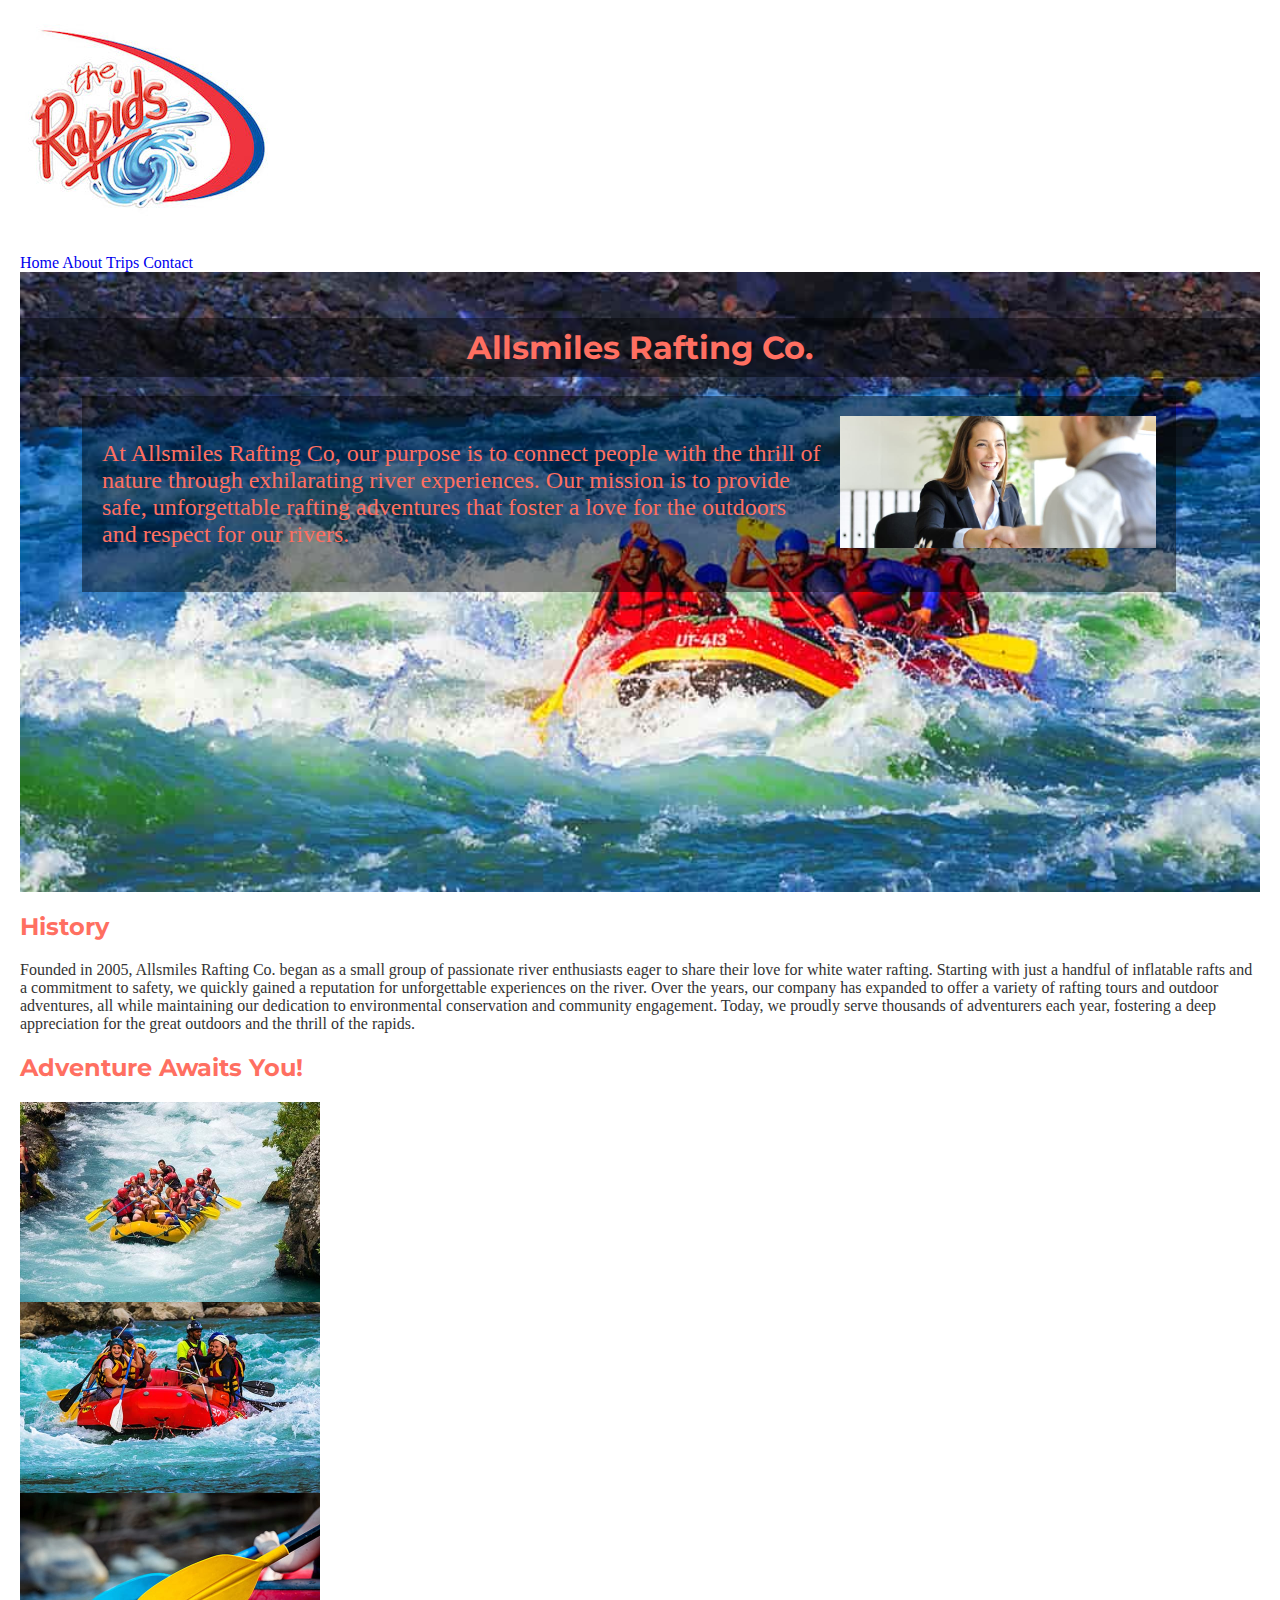
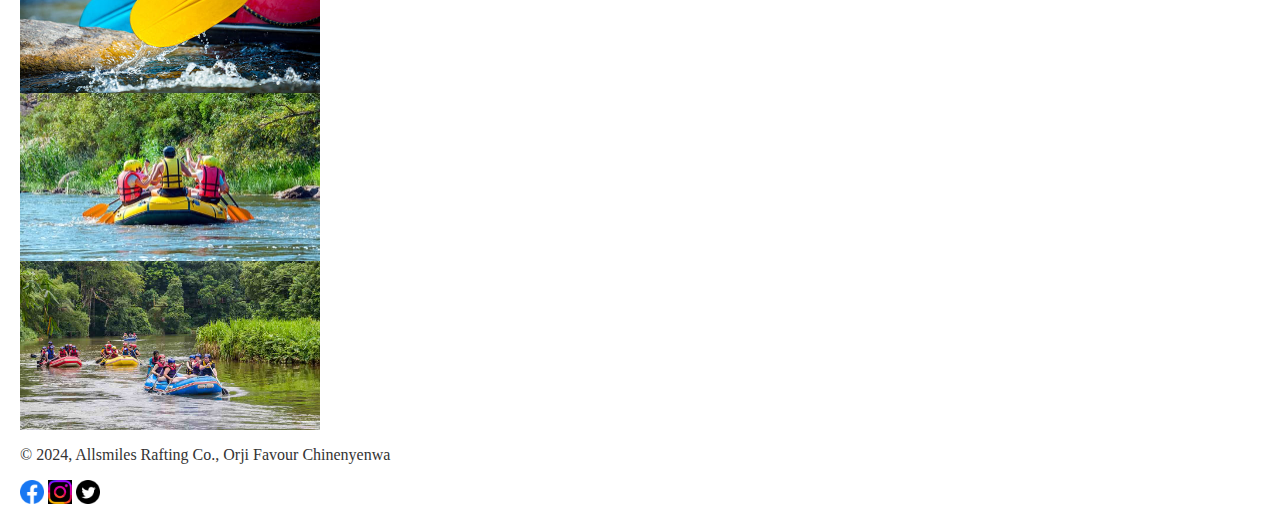
==== wwr/about.html @ e2e1b5d8 "add" ====
<!DOCTYPE html>
<html lang="en">
<head>
    <meta charset="UTF-8">
    <meta name="viewport" content="width=device-width, initial-scale=1.0">
    <title>Allsmiles Rafting Co</title>
    <link rel="stylesheet" href="styles/rafting.css">
<link rel="preconnect" href="https://fonts.googleapis.com">
<link rel="preconnect" href="https://fonts.gstatic.com" crossorigin>
<link href="https://fonts.googleapis.com/css2?family=Montserrat:ital,wght@0,100..900;1,100..900&family=Roboto:ital,wght@0,100;0,300;0,400;0,500;0,700;0,900;1,100;1,300;1,400;1,500;1,700;1,900&display=swap" rel="stylesheet">
</head>
<body>
    <header> 
        <img src="images/logo.jpg" alt="your logo">
        <nav>
            <a href="#">Home</a>
            <a href="#">About</a>
            <a href="#">Trips</a>
            <a href="#">Contact</a>
        </nav>
    </header>
    <main>
        <div class="hero">
            <img src="/wwr/images/hero.jpg" alt="hero">
            <h1> Allsmiles Rafting Co.</h1>
            <article>
                <img src="/wwr/images/happyclient.jpg" alt="Happy client">
                <p>
                At Allsmiles Rafting Co, our purpose is to connect people with the thrill of nature through exhilarating river experiences.
                Our mission is to provide safe, unforgettable rafting adventures that foster a love for the outdoors and respect for our rivers.
                </p>
            </article>
        </div>

            <section>
                <h2>
                    History
                </h2>
                <p>
                 Founded in 2005, Allsmiles Rafting Co. began as a small group of passionate river enthusiasts eager to share their love for white water rafting. 
                Starting with just a handful of inflatable rafts and a commitment to safety, we quickly gained a reputation for unforgettable experiences on the river.
                Over the years, our company has expanded to offer a variety of rafting tours and outdoor adventures, all while maintaining our dedication to environmental conservation and community engagement. 
                Today, we proudly serve thousands of adventurers each year, fostering a deep appreciation for the great outdoors and the thrill of the rapids.
                </p>
            </section>

            <section>
                <h2>Adventure Awaits You!</h2>
                    <img src="images/image1.jpg" alt="image1">
                    <img src="images/image2.jpg" alt="image2">
                    <img src="images/image3.jpg" alt="image3">
                    <img src="images/image4.jpg" alt="image4">
                    <img src="images/image5.jpg" alt="image5">
            </section>
    </main>

    <footer>
        <p> &copy; 2024, Allsmiles Rafting Co., Orji Favour Chinenyenwa</p>
        <nav class="sociallink">
        <a href="https//facebook.com"><img src="images/facebook.png" alt="facebook"></a>
        <a href="https//instagram.com"><img src="images/instagram.jpg" alt="instagram"></a>
        <a href="https//twitter.com"><img src="images/twitter.png" alt="twitter"></a>
        </nav>
    </footer>
</body>

</html>
---- wwr/styles/rafting.css ----
:root {
  --primary-color: #001F3F;
  --secondary-color: #A4D65E;
  --accent1-color: #333333;
  --background-color: #FFFFFF;
  --accent2-color: #FF6F61;
  --text-color: #333333;
}

body {
    background-color: var(--background-color);
    color: var(--text-color);
    margin: 0 auto;
    padding: 0 20px;
}

a {
    text-decoration: none;
}

h1, h2 {
    font-family: "Montserrat", Roboto;
    color:#FF6F61;
}

.hero {
    position: relative;

}

.hero img {
    display: block;
    width: 100%;
    height: auto;
}

.hero h1{
    position: absolute;
    top: 4%;
    width: 100%;
    text-align: center;
    font-weight: 700;
    background-color: #00000070;
    padding: 10px 0px;
    color: var(--accent2-color)
}

.hero article {
    position: absolute;
    top: 20%;
    left: 5%;
    padding: 20px;
    width: 85%;
    background-color: #00000070;
}

.hero article p {
    color: var(--accent2-color);
    font-weight: 400;
    font-size: 24px;
}

.hero article img {
    float: right;
    margin-left: 15px;
    max-width: 30%;
    height: auto;
}

section img {
    display: block;
    width: 300px;
}

footer nav a img {
    width: 24px;
    height: auto;
}
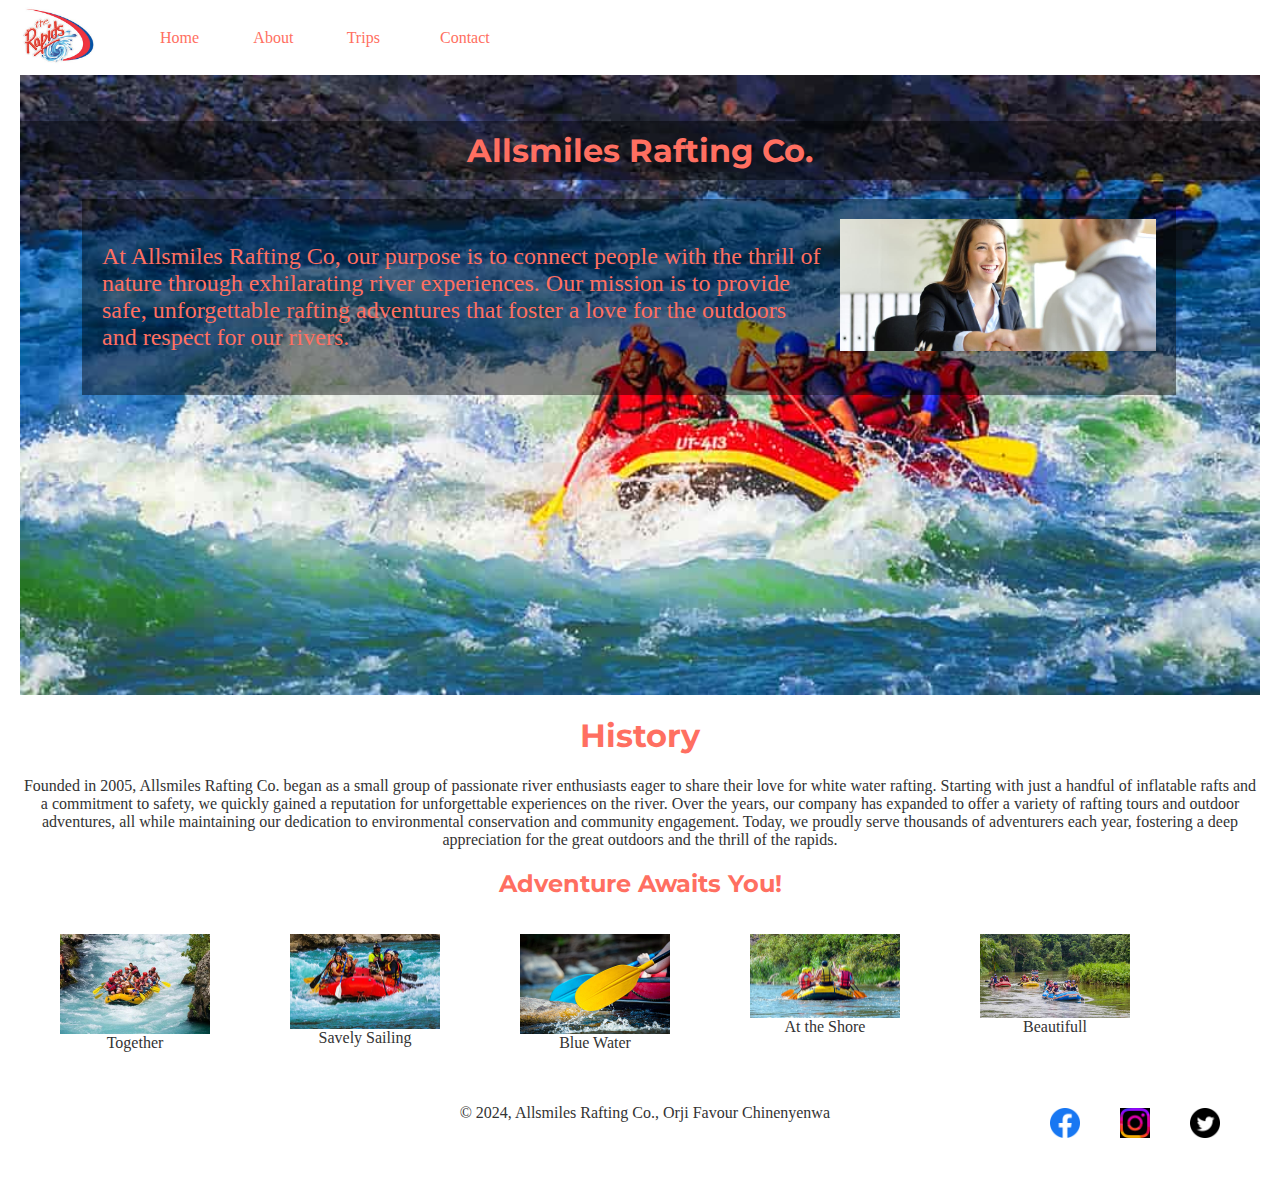
==== commit 34446d81: "add" ====
--- a/wwr/about.html
+++ b/wwr/about.html
@@ -12,7 +12,7 @@
 <body>
     <header> 
         <img src="images/logo.jpg" alt="your logo">
-        <nav>
+        <nav class="navigation">
             <a href="#">Home</a>
             <a href="#">About</a>
             <a href="#">Trips</a>
@@ -21,10 +21,10 @@
     </header>
     <main>
         <div class="hero">
-            <img src="/wwr/images/hero.jpg" alt="hero">
+            <img src="images/hero.jpg" alt="hero">
             <h1> Allsmiles Rafting Co.</h1>
             <article>
-                <img src="/wwr/images/happyclient.jpg" alt="Happy client">
+                <img src="images/happyclient.jpg" alt="Happy client">
                 <p>
                 At Allsmiles Rafting Co, our purpose is to connect people with the thrill of nature through exhilarating river experiences.
                 Our mission is to provide safe, unforgettable rafting adventures that foster a love for the outdoors and respect for our rivers.
@@ -32,35 +32,42 @@
             </article>
         </div>
 
-            <section>
-                <h2>
+            <section class="history">
+                <h1>
                     History
-                </h2>
+                </h1>
                 <p>
-                 Founded in 2005, Allsmiles Rafting Co. began as a small group of passionate river enthusiasts eager to share their love for white water rafting. 
-                Starting with just a handful of inflatable rafts and a commitment to safety, we quickly gained a reputation for unforgettable experiences on the river.
-                Over the years, our company has expanded to offer a variety of rafting tours and outdoor adventures, all while maintaining our dedication to environmental conservation and community engagement. 
-                Today, we proudly serve thousands of adventurers each year, fostering a deep appreciation for the great outdoors and the thrill of the rapids.
+                Founded in 2005, Allsmiles Rafting Co. began as a small group of passionate river enthusiasts eager to share their love for white water rafting. 
+                Starting with just a handful of inflatable rafts and a commitment to safety, 
+                we quickly gained a reputation for unforgettable experiences on the river.
+                Over the years, our company has expanded to offer a variety of rafting tours and outdoor adventures,
+                 all while maintaining our dedication to environmental conservation and community engagement. 
+                Today, we proudly serve thousands of adventurers each year, 
+                fostering a deep appreciation for the great outdoors and the thrill of the rapids.
                 </p>
             </section>
 
-            <section>
+            <section class="adventure">
                 <h2>Adventure Awaits You!</h2>
-                    <img src="images/image1.jpg" alt="image1">
-                    <img src="images/image2.jpg" alt="image2">
-                    <img src="images/image3.jpg" alt="image3">
-                    <img src="images/image4.jpg" alt="image4">
-                    <img src="images/image5.jpg" alt="image5">
-            </section>
+                <div class="image">
+                    <figure><img src="images/image1.jpg" alt="Together." /><figcaption> Together </figcaption></figure>
+                    <figure><img src="images/image2.jpg" alt="Savely Sailing." /><figcaption> Savely Sailing</figcaption></figure>
+                    <figure><img src="images/image3.jpg" alt="Blue Water." /><figcaption> Blue Water</figcaption></figure>
+                    <figure><img src="images/image4.jpg" alt="At the Shore." /><figcaption> At the Shore </figcaption></figure>
+                    <figure><img src="images/image5.jpg" alt="Beautiful." /><figcaption> Beautifull </figcaption></figure>
+                </div>
+                </section>
     </main>
 
-    <footer>
+    <footer class="footer">
+        <div class="social-icons">
         <p> &copy; 2024, Allsmiles Rafting Co., Orji Favour Chinenyenwa</p>
         <nav class="sociallink">
-        <a href="https//facebook.com"><img src="images/facebook.png" alt="facebook"></a>
+        <a href="https//facebook.com"><img src="images/facebook.jpg" alt="facebook"></a>
         <a href="https//instagram.com"><img src="images/instagram.jpg" alt="instagram"></a>
-        <a href="https//twitter.com"><img src="images/twitter.png" alt="twitter"></a>
+        <a href="https//twitter.com"><img src="images/twitter.jpg" alt="twitter"></a>
         </nav>
+        </div>
     </footer>
 </body>
 
--- a/wwr/styles/rafting.css
+++ b/wwr/styles/rafting.css
@@ -75,4 +75,67 @@
 footer nav a img {
     width: 24px;
     height: auto;
-}+}
+
+header {
+    display: grid;
+    grid-template-columns: 120px 1fr 2fr;
+    align-items: center;
+}
+
+nav {
+    display: flex;
+    list-style: none;
+}
+
+header img {
+    width: 75px;
+    height: auto;
+}
+
+nav a {
+    flex: 1 1 100%;
+    display: block;
+    color: #FF6F61;
+    text-decoration: none;
+    padding: 20px;
+}
+
+nav a:hover {
+    color: #333333;
+}
+
+.history {
+    display: block;
+    text-align: center;
+}
+
+.image {
+    display: flex;
+}
+
+.adventure {
+    display: block;
+    text-align: center;
+}
+
+.footer {
+    display: flex;
+    justify-content: flex-end;
+    padding: 20px; 
+}
+
+.social-icons {
+    display: flex; 
+    gap: 200px;
+}
+
+.social-icons img {
+    width: 30px; 
+    height: auto; 
+}
+
+.image figure img {
+    width: 150px;
+}
+
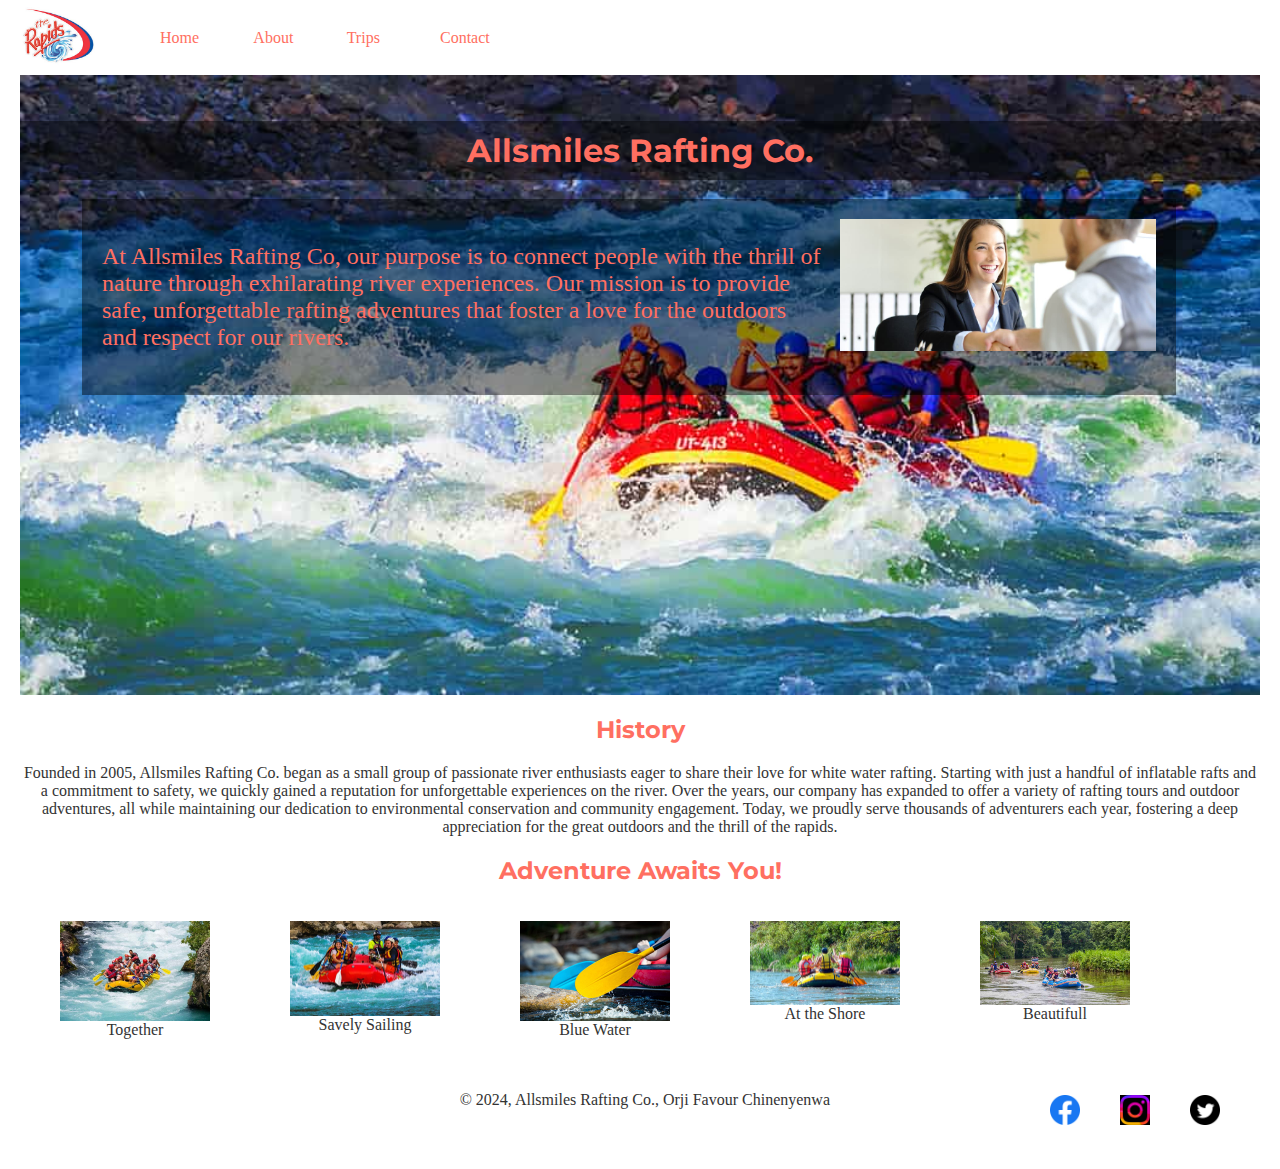
==== commit e4eaf0b2: "add" ====
--- a/wwr/about.html
+++ b/wwr/about.html
@@ -33,9 +33,9 @@
         </div>
 
             <section class="history">
-                <h1>
+                <h2>
                     History
-                </h1>
+                </h2>
                 <p>
                 Founded in 2005, Allsmiles Rafting Co. began as a small group of passionate river enthusiasts eager to share their love for white water rafting. 
                 Starting with just a handful of inflatable rafts and a commitment to safety, 
@@ -50,11 +50,11 @@
             <section class="adventure">
                 <h2>Adventure Awaits You!</h2>
                 <div class="image">
-                    <figure><img src="images/image1.jpg" alt="Together." /><figcaption> Together </figcaption></figure>
-                    <figure><img src="images/image2.jpg" alt="Savely Sailing." /><figcaption> Savely Sailing</figcaption></figure>
-                    <figure><img src="images/image3.jpg" alt="Blue Water." /><figcaption> Blue Water</figcaption></figure>
-                    <figure><img src="images/image4.jpg" alt="At the Shore." /><figcaption> At the Shore </figcaption></figure>
-                    <figure><img src="images/image5.jpg" alt="Beautiful." /><figcaption> Beautifull </figcaption></figure>
+                    <figure><img src="images/image1.jpg" alt="Together"><figcaption> Together </figcaption></figure>
+                    <figure><img src="images/image2.jpg" alt="Savely Sailing"><figcaption> Savely Sailing</figcaption></figure>
+                    <figure><img src="images/image3.jpg" alt="Blue Water"><figcaption> Blue Water</figcaption></figure>
+                    <figure><img src="images/image4.jpg" alt="At the Shore"><figcaption> At the Shore </figcaption></figure>
+                    <figure><img src="images/image5.jpg" alt="Beautiful"><figcaption> Beautifull </figcaption></figure>
                 </div>
                 </section>
     </main>
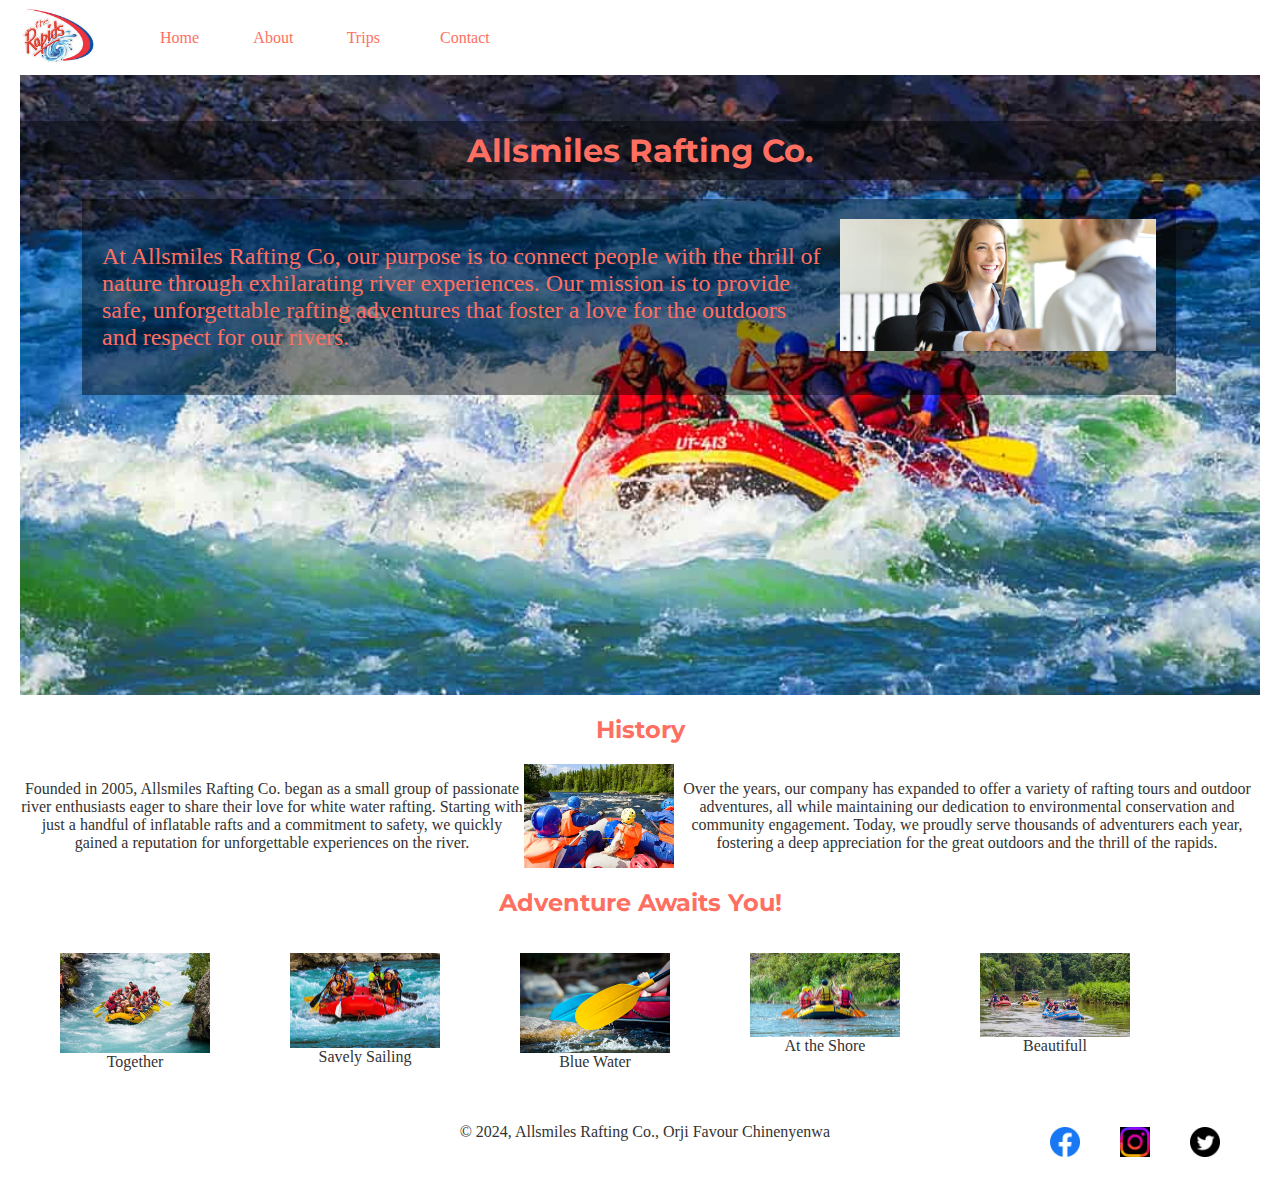
==== commit e453b61a: "add" ====
--- a/wwr/about.html
+++ b/wwr/about.html
@@ -36,15 +36,19 @@
                 <h2>
                     History
                 </h2>
-                <p>
-                Founded in 2005, Allsmiles Rafting Co. began as a small group of passionate river enthusiasts eager to share their love for white water rafting. 
-                Starting with just a handful of inflatable rafts and a commitment to safety, 
-                we quickly gained a reputation for unforgettable experiences on the river.
-                Over the years, our company has expanded to offer a variety of rafting tours and outdoor adventures,
-                 all while maintaining our dedication to environmental conservation and community engagement. 
-                Today, we proudly serve thousands of adventurers each year, 
-                fostering a deep appreciation for the great outdoors and the thrill of the rapids.
-                </p>
+                <div class="history-body">
+                    <p>
+                    Founded in 2005, Allsmiles Rafting Co. began as a small group of passionate river enthusiasts eager to share their love for white water rafting. Starting with just a handful of inflatable rafts and a commitment to safety, we quickly gained a reputation for unforgettable experiences on the river.
+                    </p>
+                    <img src="images/image6.jpg" alt="image6">
+                    <p>
+                    Over the years, our company has expanded to offer a variety of rafting tours and outdoor adventures,
+                    all while maintaining our dedication to environmental conservation and community engagement. 
+                    Today, we proudly serve thousands of adventurers each year, 
+                    fostering a deep appreciation for the great outdoors and the thrill of the rapids.
+                    </p>
+
+                </div>
             </section>
 
             <section class="adventure">
--- a/wwr/styles/rafting.css
+++ b/wwr/styles/rafting.css
@@ -139,3 +139,13 @@
     width: 150px;
 }
 
+.history-body {
+    display: flex;
+    flex: 2fr 1fr 2fr;
+    justify-content: flex-start;
+}
+
+.history-body img {
+    width: 150px;
+}
+
